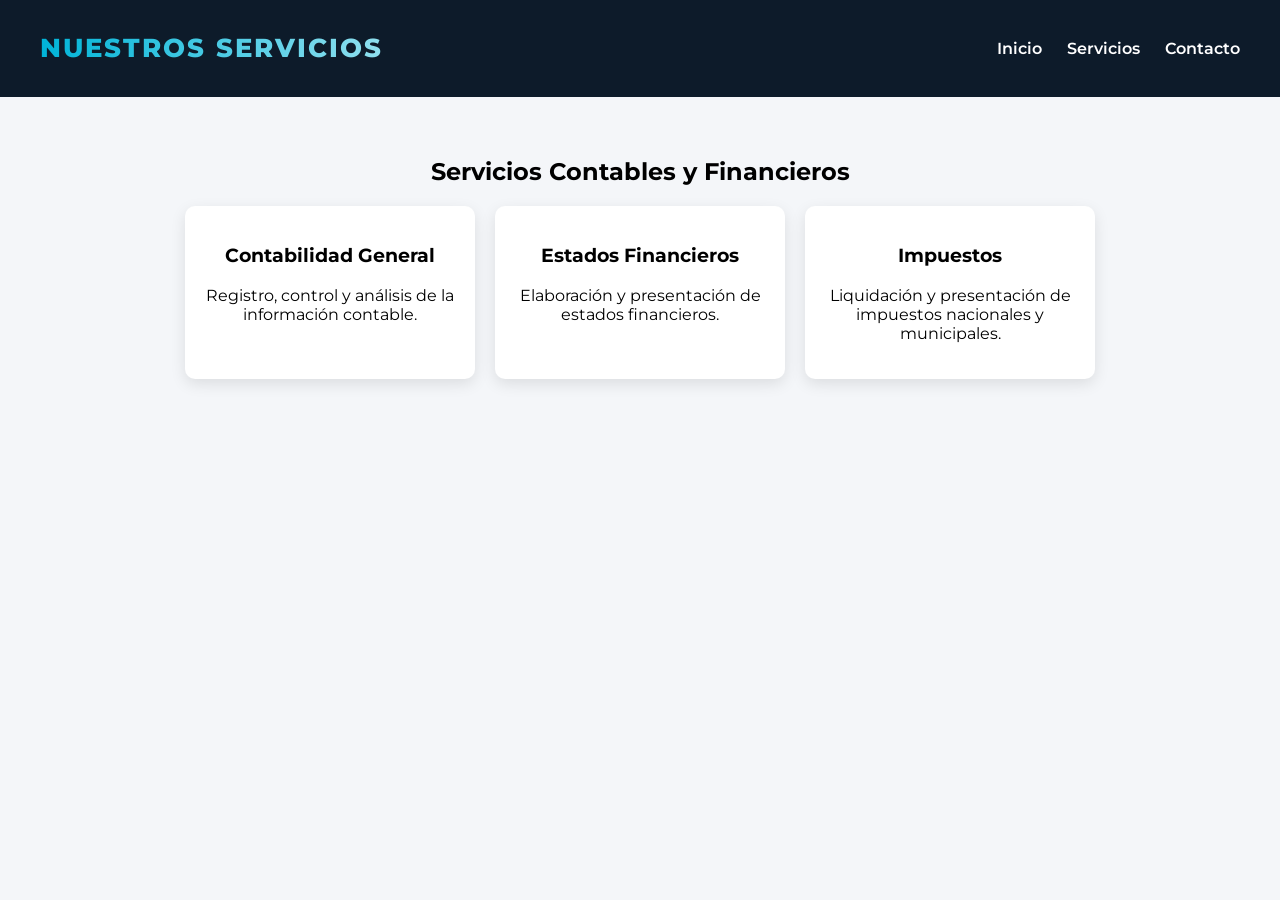
==== servicios.html @ e6a49b29 "carpetas de area de trabajo" ====
<!DOCTYPE html>
<html lang="es">
<head>
    <meta charset="UTF-8">
    <title>Servicios - MYF</title>

    <link href="https://fonts.googleapis.com/css2?family=Montserrat:wght@600;800&display=swap" rel="stylesheet">
    <link rel="stylesheet" href="styles.css">
</head>
<body>

<header>
    <div class="logo"> 
        <h1>NUESTROS SERVICIOS</h1>
    </div>

    <nav>
        <ul class="menu">
            <li><a href="index.html">Inicio</a></li>
            <li><a href="servicios.html">Servicios</a></li>
            <li><a href="contacto.html">Contacto</a></li>
        </ul>
    </nav>
</header>

<main>
    <section class="servicios">
        <h2>Servicios Contables y Financieros</h2>

        <div class="tarjetas">

            <div class="card">
                <h3>Contabilidad General</h3>
                <p>Registro, control y análisis de la información contable.</p>
            </div>

            <div class="card">
                <h3>Estados Financieros</h3>
                <p>Elaboración y presentación de estados financieros.</p>
            </div>

            <div class="card">
                <h3>Impuestos</h3>
                <p>Liquidación y presentación de impuestos nacionales y municipales.</p>
            </div>

        </div>
    </section>
</main>
<script src="script.js"></script>

</body>
</html>
---- styles.css ----
body {
    font-family: 'Montserrat', sans-serif;
    margin: 0;
    background: #f4f6f9;
}

/* HEADER */
header {
    background: #0d1b2a;
    padding: 15px 40px;
    display: flex;
    justify-content: space-between;
    align-items: center;
}

/* TITULO */
.logo h1 {
    font-size: 26px;
    font-weight: 800;
    letter-spacing: 2px;
    text-transform: uppercase;

    background: linear-gradient(90deg, #00b4d8, #90e0ef);

    -webkit-background-clip: text; /* Chrome, Edge */
    background-clip: text;         /* estándar */

    -webkit-text-fill-color: transparent;
}

/* MENÚ */
.menu {
    list-style: none;
    display: flex;
    gap: 25px;
}

.menu a {
    color: white;
    text-decoration: none;
    font-weight: 600;
}   

.menu a:hover {
    color: #00b4d8;
}

/* PORTADA */
.portada {
    position: relative;
    background: url("imagen ..png") center/cover no-repeat;
    height: 80vh;
    display: flex;
    justify-content: center;
    align-items: center;
    text-align: center;
    color: white;
}


.portada::before {
    content: "";
    position: absolute;
    inset: 0;
    background: rgba(0,0,0,0.6);
}


.contenido-portada {
    position: relative;
    z-index: 1;
}

.contenido-portada h2 {
    font-size: 48px;
    font-weight: 800;
}

.contenido-portada p {
    font-size: 20px;
}


.btn {
    background: #00b4d8;
    color: white;
    padding: 12px 25px;
    text-decoration: none;
    border-radius: 5px;
}


.contenido {
    padding: 40px;
}

.info {
    background: white;
    padding: 20px;
    border-radius: 10px;
}


.servicios {
    padding: 40px;
    text-align: center;
}

.tarjetas {
    display: flex;
    justify-content: center;
    gap: 20px;
    flex-wrap: wrap;
}

.card {
    background: white;
    padding: 20px;
    width: 250px;
    border-radius: 10px;
    box-shadow: 0px 5px 15px rgba(0,0,0,0.1);
}


.contacto {
    text-align: center;
    padding: 40px;
}
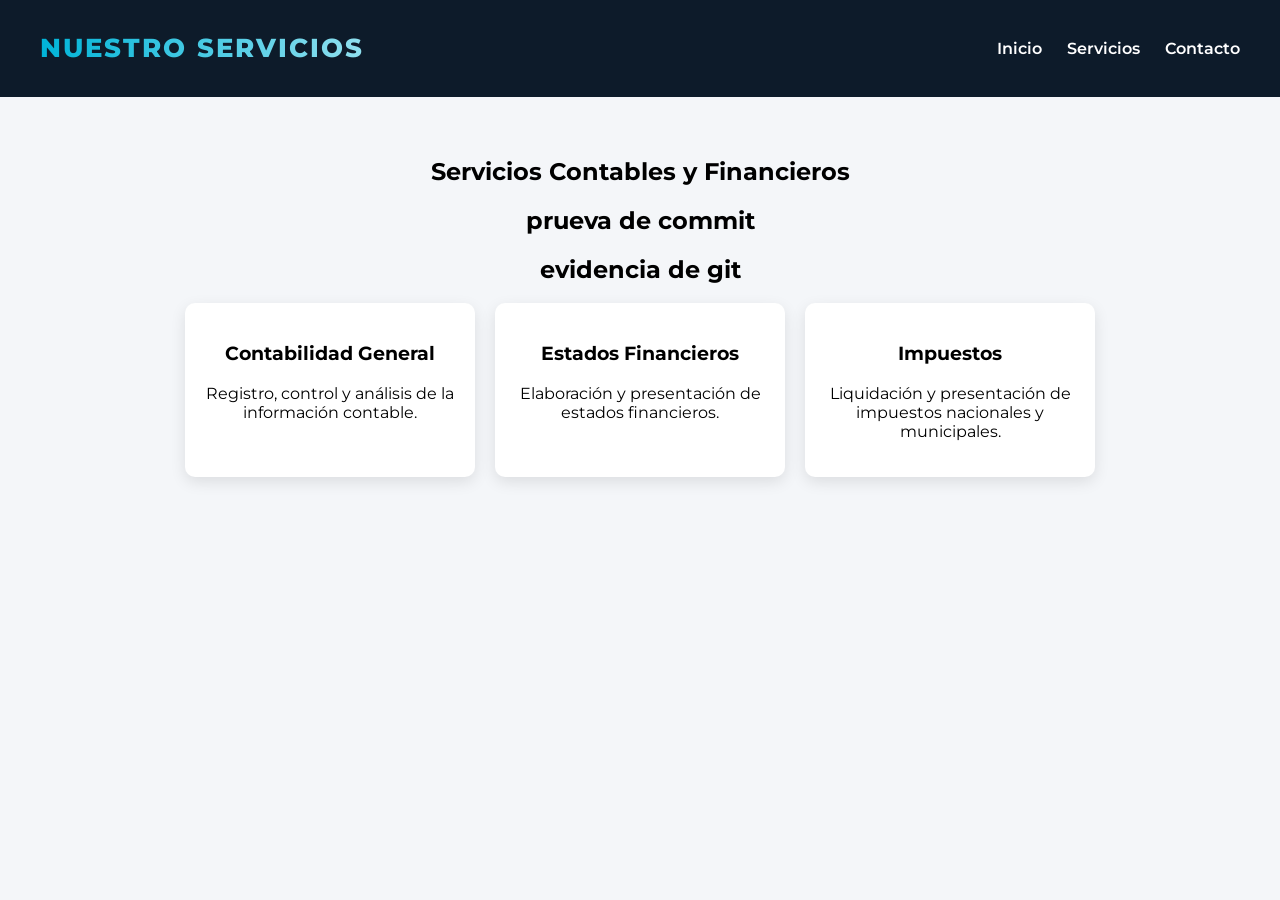
==== commit b4d90385: "primer commit" ====
--- a/servicios.html
+++ b/servicios.html
@@ -1,53 +1,55 @@
-<!DOCTYPE html>
-<html lang="es">
-<head>
-    <meta charset="UTF-8">
-    <title>Servicios - MYF</title>
-
-    <link href="https://fonts.googleapis.com/css2?family=Montserrat:wght@600;800&display=swap" rel="stylesheet">
-    <link rel="stylesheet" href="styles.css">
-</head>
-<body>
-
-<header>
-    <div class="logo"> 
-        <h1>NUESTROS SERVICIOS</h1>
-    </div>
-
-    <nav>
-        <ul class="menu">
-            <li><a href="index.html">Inicio</a></li>
-            <li><a href="servicios.html">Servicios</a></li>
-            <li><a href="contacto.html">Contacto</a></li>
-        </ul>
-    </nav>
-</header>
-
-<main>
-    <section class="servicios">
-        <h2>Servicios Contables y Financieros</h2>
-
-        <div class="tarjetas">
-
-            <div class="card">
-                <h3>Contabilidad General</h3>
-                <p>Registro, control y análisis de la información contable.</p>
-            </div>
-
-            <div class="card">
-                <h3>Estados Financieros</h3>
-                <p>Elaboración y presentación de estados financieros.</p>
-            </div>
-
-            <div class="card">
-                <h3>Impuestos</h3>
-                <p>Liquidación y presentación de impuestos nacionales y municipales.</p>
-            </div>
-
-        </div>
-    </section>
-</main>
-<script src="script.js"></script>
-
-</body>
+<!DOCTYPE html>
+<html lang="es">
+<head>
+    <meta charset="UTF-8">
+    <title>Servicios - MYF</title>
+
+    <link href="https://fonts.googleapis.com/css2?family=Montserrat:wght@600;800&display=swap" rel="stylesheet">
+    <link rel="stylesheet" href="styles.css">
+</head>
+<body>
+
+<header>
+    <div class="logo"> 
+        <h1> NUESTRO SERVICIOS</h1>
+    </div>
+
+    <nav>
+        <ul class="menu">
+            <li><a href="index.html">Inicio</a></li>
+            <li><a href="servicios.html">Servicios</a></li>
+            <li><a href="contacto.html">Contacto</a></li>
+        </ul>
+    </nav>
+</header>
+
+<main>
+    <section class="servicios">
+        <h2>Servicios Contables y Financieros</h2>
+        <h2>prueva de commit</h2>
+        <h2>evidencia de git</h2>
+
+        <div class="tarjetas">
+
+            <div class="card">
+                <h3>Contabilidad General</h3>
+                <p>Registro, control y análisis de la información contable.</p>
+            </div>
+
+            <div class="card">
+                <h3>Estados Financieros</h3>
+                <p>Elaboración y presentación de estados financieros.</p>
+            </div>
+
+            <div class="card">
+                <h3>Impuestos</h3>
+                <p>Liquidación y presentación de impuestos nacionales y municipales.</p>
+            </div>
+
+        </div>
+    </section>
+</main>
+<script src="script.js"></script>
+
+</body>
 </html>
--- a/styles.css
+++ b/styles.css
@@ -1,128 +1,128 @@
-body {
-    font-family: 'Montserrat', sans-serif;
-    margin: 0;
-    background: #f4f6f9;
-}
-
-/* HEADER */
-header {
-    background: #0d1b2a;
-    padding: 15px 40px;
-    display: flex;
-    justify-content: space-between;
-    align-items: center;
-}
-
-/* TITULO */
-.logo h1 {
-    font-size: 26px;
-    font-weight: 800;
-    letter-spacing: 2px;
-    text-transform: uppercase;
-
-    background: linear-gradient(90deg, #00b4d8, #90e0ef);
-
-    -webkit-background-clip: text; /* Chrome, Edge */
-    background-clip: text;         /* estándar */
-
-    -webkit-text-fill-color: transparent;
-}
-
-/* MENÚ */
-.menu {
-    list-style: none;
-    display: flex;
-    gap: 25px;
-}
-
-.menu a {
-    color: white;
-    text-decoration: none;
-    font-weight: 600;
-}   
-
-.menu a:hover {
-    color: #00b4d8;
-}
-
-/* PORTADA */
-.portada {
-    position: relative;
-    background: url("imagen ..png") center/cover no-repeat;
-    height: 80vh;
-    display: flex;
-    justify-content: center;
-    align-items: center;
-    text-align: center;
-    color: white;
-}
-
-
-.portada::before {
-    content: "";
-    position: absolute;
-    inset: 0;
-    background: rgba(0,0,0,0.6);
-}
-
-
-.contenido-portada {
-    position: relative;
-    z-index: 1;
-}
-
-.contenido-portada h2 {
-    font-size: 48px;
-    font-weight: 800;
-}
-
-.contenido-portada p {
-    font-size: 20px;
-}
-
-
-.btn {
-    background: #00b4d8;
-    color: white;
-    padding: 12px 25px;
-    text-decoration: none;
-    border-radius: 5px;
-}
-
-
-.contenido {
-    padding: 40px;
-}
-
-.info {
-    background: white;
-    padding: 20px;
-    border-radius: 10px;
-}
-
-
-.servicios {
-    padding: 40px;
-    text-align: center;
-}
-
-.tarjetas {
-    display: flex;
-    justify-content: center;
-    gap: 20px;
-    flex-wrap: wrap;
-}
-
-.card {
-    background: white;
-    padding: 20px;
-    width: 250px;
-    border-radius: 10px;
-    box-shadow: 0px 5px 15px rgba(0,0,0,0.1);
-}
-
-
-.contacto {
-    text-align: center;
-    padding: 40px;
+body {
+    font-family: 'Montserrat', sans-serif;
+    margin: 0;
+    background: #f4f6f9;
+}
+
+/* HEADER */
+header {
+    background: #0d1b2a;
+    padding: 15px 40px;
+    display: flex;
+    justify-content: space-between;
+    align-items: center;
+}
+
+/* TITULO */
+.logo h1 {
+    font-size: 26px;
+    font-weight: 800;
+    letter-spacing: 2px;
+    text-transform: uppercase;
+
+    background: linear-gradient(90deg, #00b4d8, #90e0ef);
+
+    -webkit-background-clip: text; /* Chrome, Edge */
+    background-clip: text;         /* estándar */
+
+    -webkit-text-fill-color: transparent;
+}
+
+/* MENÚ */
+.menu {
+    list-style: none;
+    display: flex;
+    gap: 25px;
+}
+
+.menu a {
+    color: white;
+    text-decoration: none;
+    font-weight: 600;
+}   
+
+.menu a:hover {
+    color: #00b4d8;
+}
+
+/* PORTADA */
+.portada {
+    position: relative;
+    background: url("imagen ..png") center/cover no-repeat;
+    height: 80vh;
+    display: flex;
+    justify-content: center;
+    align-items: center;
+    text-align: center;
+    color: white;
+}
+
+
+.portada::before {
+    content: "";
+    position: absolute;
+    inset: 0;
+    background: rgba(0,0,0,0.6);
+}
+
+
+.contenido-portada {
+    position: relative;
+    z-index: 1;
+}
+
+.contenido-portada h2 {
+    font-size: 48px;
+    font-weight: 800;
+}
+
+.contenido-portada p {
+    font-size: 20px;
+}
+
+
+.btn {
+    background: #00b4d8;
+    color: white;
+    padding: 12px 25px;
+    text-decoration: none;
+    border-radius: 5px;
+}
+
+
+.contenido {
+    padding: 40px;
+}
+
+.info {
+    background: white;
+    padding: 20px;
+    border-radius: 10px;
+}
+
+
+.servicios {
+    padding: 40px;
+    text-align: center;
+}
+
+.tarjetas {
+    display: flex;
+    justify-content: center;
+    gap: 20px;
+    flex-wrap: wrap;
+}
+
+.card {
+    background: white;
+    padding: 20px;
+    width: 250px;
+    border-radius: 10px;
+    box-shadow: 0px 5px 15px rgba(0,0,0,0.1);
+}
+
+
+.contacto {
+    text-align: center;
+    padding: 40px;
 }
